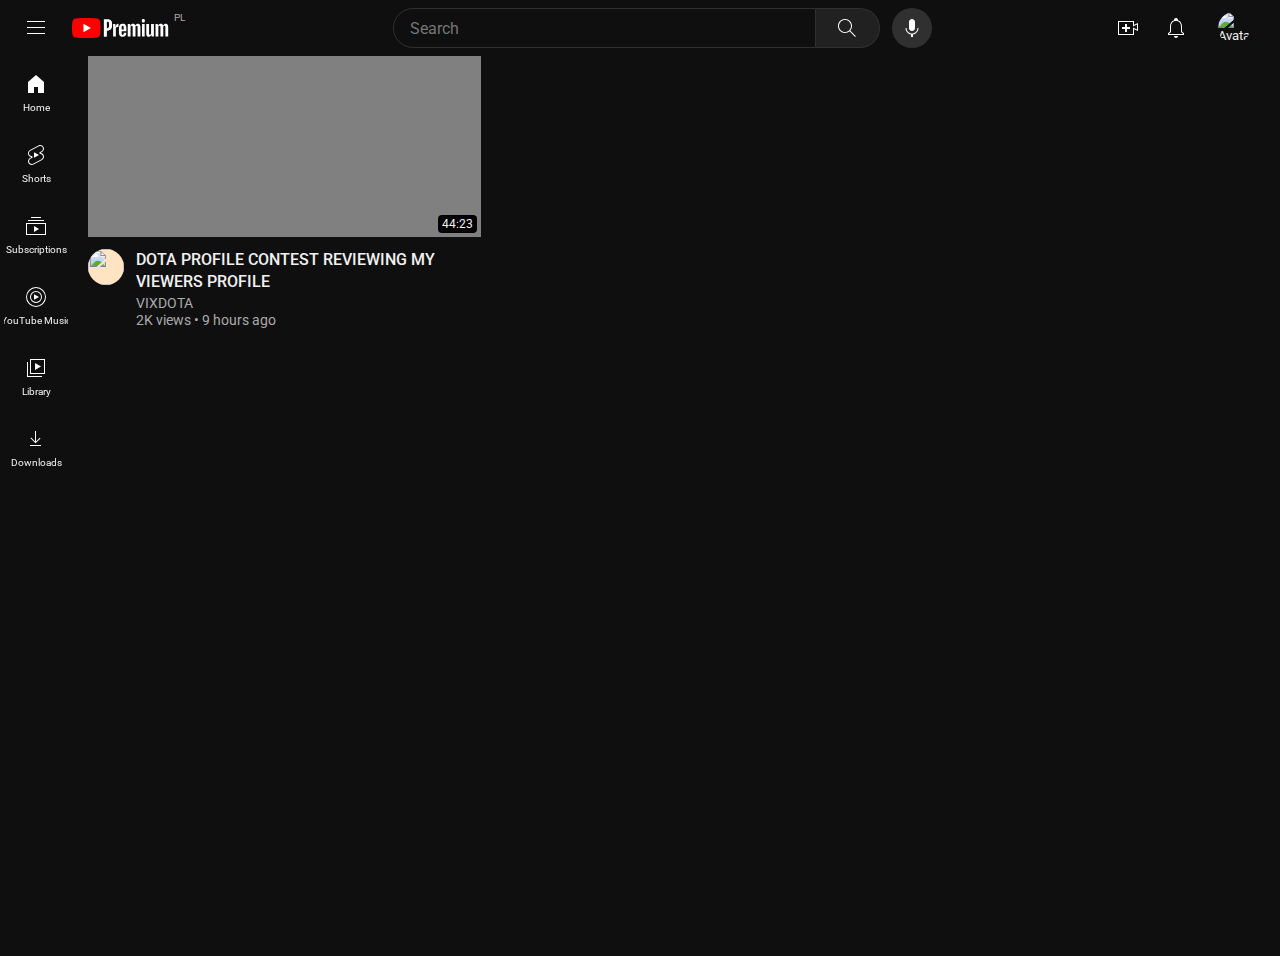
==== view/index.html @ b0b5888b "create a new folder for html files, edit app.js" ====
<!DOCTYPE html>
<html lang="en">
  <head>
    <meta charset="UTF-8" />
    <meta http-equiv="X-UA-Compatible" content="IE=edge" />
    <meta name="viewport" content="width=device-width, initial-scale=1.0" />
    <link rel="stylesheet" href="../css/style.css" />
    <link
      rel="shortcut icon"
      href="https://www.youtube.com/s/desktop/344b7a23/img/favicon.ico"
      type="image/x-icon"
    />
    <script
      src="https://kit.fontawesome.com/1f5d0d2686.js"
      crossorigin="anonymous"
    ></script>
    <script defer type="module" src="../js/app.js"></script>
    <title>YouTube</title>
  </head>
  <body>
    <header class="header" id="header"></header>
	  <aside class="sections"></aside>

		
    <main class="main">
      <div class="main-container">
        <!-- slider -->
        <!-- <section class="slider">
          <div class="slider-container">fkdslfdsjfkjdsfkldsjfksdl</div>
        </section> -->
				
        <!-- end of slider -->
        <div class="video">
          <div class="video-container">
            <div class="video__item">
              <div class="video__thumbnail">
                <img src="" alt="" />
                <p class="video__time">44:23</p>
              </div>
              <div class="video__desc">
                <div class="video__icon">
                  <img src="" alt="" />
                </div>
                <div class="video__info">
                  <h2 class="video__title">
                    DOTA PROFILE CONTEST REVIEWING MY VIEWERS PROFILE
                  </h2>
                  <a href="" class="video__channel">VIXDOTA</a>
                  <p class="video__views">2K views &bullet; 9 hours ago</p>
                </div>
                <div class="video__options"></div>
              </div>
            </div>
          </div>
        </div>
      </div>
    </main>

    <!-- trend -->
    <!-- <section class="trend">fjdsklfjdsklfdsjkfldsjklfdjsl</section> -->
    <!-- end of trend -->
  </body>
</html>
---- css/style.css ----
@import url("https://fonts.googleapis.com/css2?family=Roboto:wght@400;500&display=swap");
* {
  margin: 0;
  padding: 0;
  color: #f1f1f1;
  font-family: "Roboto", Arial, sans-serif; }

body {
  background-color: #0f0f0f; }

.icon {
  width: 24px;
  height: 24px;
  fill: #fff;
  cursor: pointer; }

.header {
  box-sizing: border-box;
  display: grid;
  grid-template-columns: min-content 1fr;
  grid-template-areas: "header header" "aside slider";
  width: 100%;
  position: fixed;
  top: 0;
  left: 0;
  background-color: #0f0f0f;
  z-index: 2; }
  .header-container {
    display: flex;
    justify-content: space-between;
    grid-area: header;
    padding: 0 16px;
    height: 56px; }
  .header__icon {
    width: 97px;
    height: 20px;
    display: flex;
    padding: 18px 14px 18px 16px;
    position: relative;
    cursor: pointer; }
    .header__icon sup {
      position: absolute;
      right: -2px;
      top: 12px;
      color: #aaaaaa;
      font-size: 10px; }
  .header-menu {
    display: flex;
    align-items: center; }
  .header__burger {
    background: none;
    border: none;
    fill: #fff;
    width: 40px;
    height: 40px;
    padding: 8px;
    cursor: pointer;
    border-radius: 50%; }
    .header__burger:hover {
      background: rgba(113, 113, 113, 0.3); }

.search {
  display: flex;
  align-items: center;
  justify-content: center;
  width: 60%; }
  .search__line {
    display: flex;
    align-items: center;
    margin-left: 34px;
    border: 1px solid #303030;
    border-radius: 40px 0 0 40px;
    width: calc(70% - 104px);
    position: relative; }
  .search__search {
    width: 20px;
    height: 20px;
    fill: #fff;
    align-self: center;
    padding: 0 0 0 16px;
    display: none; }
  .search__input {
    height: 38px;
    display: flex;
    width: calc(100% - 45px - 40px);
    padding: 0 4px 0 16px; }
    .search__input input {
      border: none;
      background-color: transparent;
      font-size: 16px;
      width: 100%; }
      .search__input input:focus {
        outline: none; }
  .search__button {
    width: 64px;
    height: 40px;
    background-color: #ffffff14;
    border: 1px solid #303030;
    border-left: none;
    padding: 1px 6px;
    border-radius: 0 40px 40px 0;
    cursor: pointer; }
  .search__icon {
    margin: 0 auto; }
  .search__mic {
    width: 40px;
    height: 40px;
    margin-left: 12px;
    display: flex;
    background-color: #303030;
    border-radius: 50%;
    cursor: pointer; }
    .search__mic:hover {
      background-color: #4e4e4e; }
    .search__mic svg {
      width: 24px;
      height: 24px;
      margin: auto;
      align-self: center; }

.clear {
  position: absolute;
  right: 0;
  border: none;
  cursor: pointer;
  background-color: transparent;
  width: 40px;
  height: 40px;
  border-radius: 50%;
  opacity: 0; }
  .clear:hover {
    background: rgba(113, 113, 113, 0.3); }
  .clear-container {
    width: 24px;
    height: 24px;
    margin: auto; }
  .clear svg {
    fill: white; }

.icons {
  display: flex;
  align-items: center; }
  .icons__create {
    padding: 8px;
    margin-right: 8px;
    border-radius: 50%; }
    .icons__create:hover {
      background: rgba(113, 113, 113, 0.3); }
  .icons__bell {
    padding: 8px;
    margin-right: 8px;
    border-radius: 50%; }
    .icons__bell:hover {
      background: rgba(113, 113, 113, 0.3); }
  .icons__button {
    background: none;
    border: none;
    padding: 1px 6px;
    cursor: pointer; }
  .icons__avatar {
    border-radius: 50%;
    overflow: hidden;
    margin: 0 8px; }
    .icons__avatar img {
      width: 32px;
      height: 32px;
      display: block; }

.sections {
  width: 64px;
  padding: 0 4px;
  position: fixed; }
  .sections.expand {
    width: 216px;
    padding: 12px;
    top: 56px;
    bottom: 0;
    position: fixed;
    overflow-y: scroll; }
  .sections:hover::-webkit-scrollbar {
    display: block; }
  .sections::-webkit-scrollbar {
    display: none;
    width: 8px; }
  .sections::-webkit-scrollbar-thumb {
    background-color: #ffffff58;
    border-radius: 15px; }
  .sections-container {
    padding: 16px 0 14px;
    display: flex;
    flex-direction: column;
    align-items: center;
    overflow: hidden;
    border-radius: 10px;
    cursor: pointer; }
    .sections-container:hover {
      background-color: #7171714d; }
  .sections__icon {
    width: 24px;
    height: 24px;
    fill: white;
    margin-bottom: 6px; }
  .sections__text {
    font-size: 10px;
    white-space: nowrap;
    text-overflow: ellipsis; }
  .sections__item {
    display: flex;
    align-items: center;
    padding: 0 12px;
    height: 40px;
    cursor: pointer;
    border-radius: 10px;
    text-decoration: none; }
    .sections__item:hover {
      background-color: #7171714d; }
  .sections-open {
    position: relative;
    left: -240px; }
  .sections__hr {
    margin: 12px 0;
    border: 0.5px solid #7171714d; }
  .sections__heading {
    font-size: 16px;
    padding: 6px 12px 4px; }

.expand .sections__text {
  font-size: 14px; }
.expand .sections-open {
  left: 0; }
.expand .sections__icon {
  margin: 0;
  margin-right: 24px; }

.slider {
  grid-area: slider; }

.main {
  min-height: 100vh;
  margin: 56px 0 0 72px; }

.video-container {
  margin-left: 16px; }
.video__item {
  width: 33%; }
.video__thumbnail {
  position: relative; }
  .video__thumbnail img {
    height: 181px;
    background-color: gray;
    display: block; }
.video__time {
  position: absolute;
  right: 4px;
  bottom: 4px;
  background-color: #000;
  font-size: 12px;
  padding: 2px 4px;
  border-radius: 4px; }
.video__desc {
  margin-top: 12px;
  height: 76px;
  display: flex; }
.video__title {
  max-height: 44px;
  line-height: 22px;
  font-size: 16px;
  font-weight: 500;
  overflow: hidden;
  text-overflow: ellipsis; }
  @supports (-webkit-line-clamp: 2) {
    .video__title {
      overflow: hidden;
      text-overflow: ellipsis;
      white-space: initial;
      display: -webkit-box;
      -webkit-line-clamp: 2;
      -webkit-box-orient: vertical; } }
.video__channel {
  color: #aaa;
  text-decoration: none;
  font-size: 14px; }
.video__views {
  color: #aaa;
  font-size: 14px; }
.video__icon {
  flex-shrink: 0;
  margin-right: 12px;
  border-radius: 50%;
  overflow: hidden;
  width: 36px;
  height: 36px; }
  .video__icon img {
    width: 100%;
    height: 100%;
    display: block;
    background-color: bisque; }
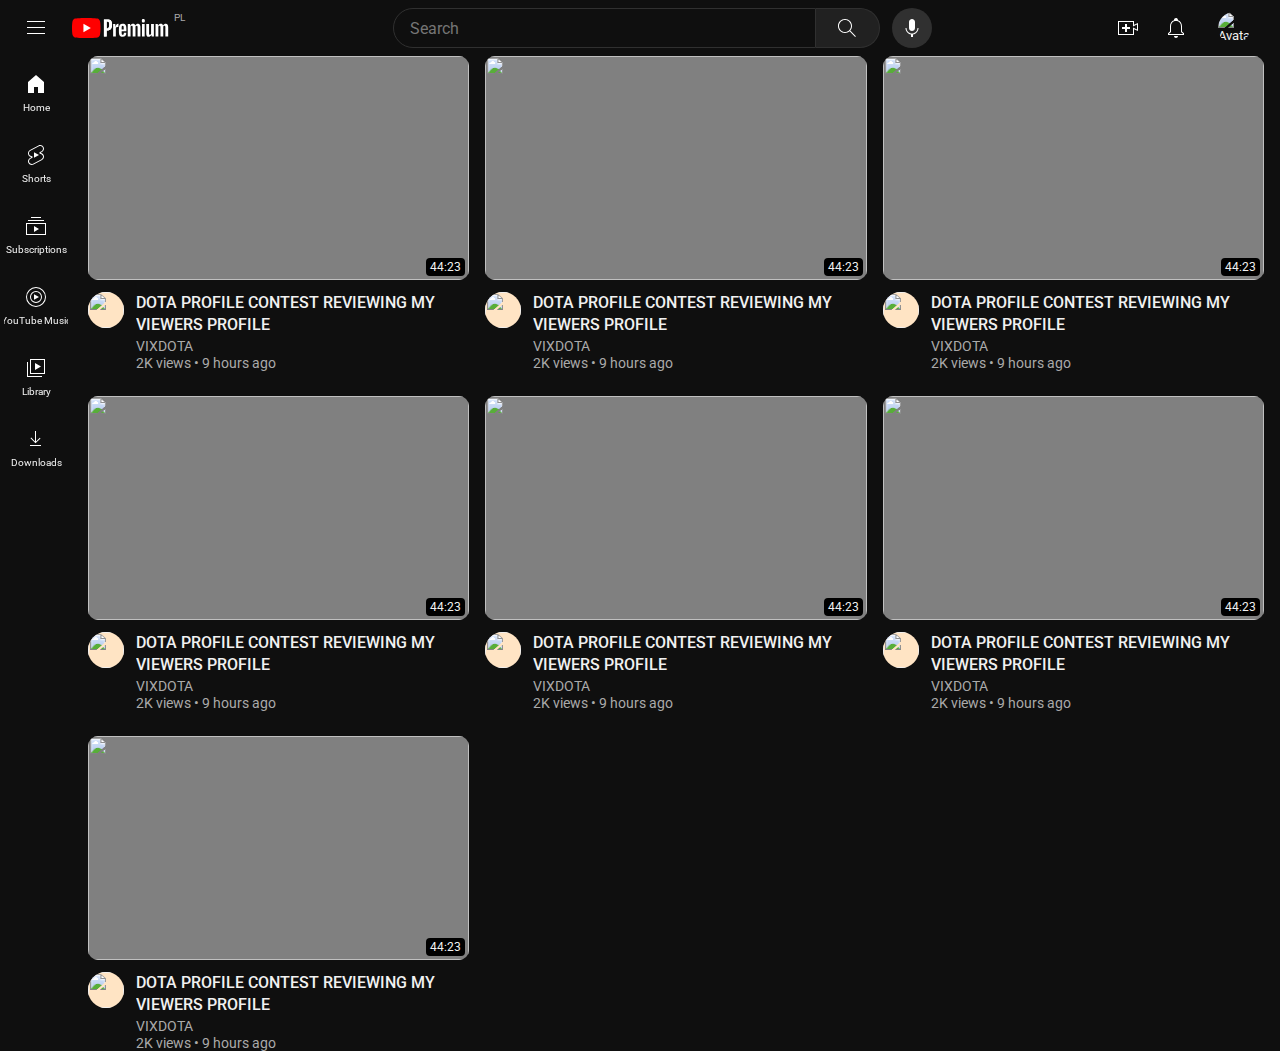
==== commit b4765703: "merge aseka and masterMara" ====
--- a/view/index.html
+++ b/view/index.html
@@ -4,7 +4,10 @@
     <meta charset="UTF-8" />
     <meta http-equiv="X-UA-Compatible" content="IE=edge" />
     <meta name="viewport" content="width=device-width, initial-scale=1.0" />
-    <link rel="stylesheet" href="../css/style.css" />
+    <link rel="stylesheet" href="../css/style.css"/>
+    <link rel="stylesheet" href="../css/main.css"/>
+    <link rel="stylesheet" href="../css/sections.css"/>
+    <link rel="stylesheet" href="../css/header.css"/>
     <link
       rel="shortcut icon"
       href="https://www.youtube.com/s/desktop/344b7a23/img/favicon.ico"
@@ -20,15 +23,12 @@
   <body>
     <header class="header" id="header"></header>
 	  <aside class="sections"></aside>
-
-		
     <main class="main">
       <div class="main-container">
         <!-- slider -->
         <!-- <section class="slider">
           <div class="slider-container">fkdslfdsjfkjdsfkldsjfksdl</div>
         </section> -->
-				
         <!-- end of slider -->
         <div class="video">
           <div class="video-container">
@@ -38,14 +38,149 @@
                 <p class="video__time">44:23</p>
               </div>
               <div class="video__desc">
-                <div class="video__icon">
+                <a href="" class="video__icon">
                   <img src="" alt="" />
-                </div>
+                </a>
                 <div class="video__info">
-                  <h2 class="video__title">
+                  <h2
+                    class="video__title"
+                    title="DOTA PROFILE CONTEST REVIEWING MY VIEWERS PROFILE"
+                  >
                     DOTA PROFILE CONTEST REVIEWING MY VIEWERS PROFILE
                   </h2>
-                  <a href="" class="video__channel">VIXDOTA</a>
+                  <a href="" class="video__channel" title="VIXDOTA">VIXDOTA</a>
+                  <p class="video__views">2K views &bullet; 9 hours ago</p>
+                </div>
+                <div class="video__options"></div>
+              </div>
+            </div>
+            <div class="video__item">
+              <div class="video__thumbnail">
+                <img src="" alt="" />
+                <p class="video__time">44:23</p>
+              </div>
+              <div class="video__desc">
+                <a href="" class="video__icon">
+                  <img src="" alt="" />
+                </a>
+                <div class="video__info">
+                  <h2
+                    class="video__title"
+                    title="DOTA PROFILE CONTEST REVIEWING MY VIEWERS PROFILE"
+                  >
+                    DOTA PROFILE CONTEST REVIEWING MY VIEWERS PROFILE
+                  </h2>
+                  <a href="" class="video__channel" title="VIXDOTA">VIXDOTA</a>
+                  <p class="video__views">2K views &bullet; 9 hours ago</p>
+                </div>
+                <div class="video__options"></div>
+              </div>
+            </div>
+            <div class="video__item">
+              <div class="video__thumbnail">
+                <img src="" alt="" />
+                <p class="video__time">44:23</p>
+              </div>
+              <div class="video__desc">
+                <a href="" class="video__icon">
+                  <img src="" alt="" />
+                </a>
+                <div class="video__info">
+                  <h2
+                    class="video__title"
+                    title="DOTA PROFILE CONTEST REVIEWING MY VIEWERS PROFILE"
+                  >
+                    DOTA PROFILE CONTEST REVIEWING MY VIEWERS PROFILE
+                  </h2>
+                  <a href="" class="video__channel" title="VIXDOTA">VIXDOTA</a>
+                  <p class="video__views">2K views &bullet; 9 hours ago</p>
+                </div>
+                <div class="video__options"></div>
+              </div>
+            </div>
+            <div class="video__item">
+              <div class="video__thumbnail">
+                <img src="" alt="" />
+                <p class="video__time">44:23</p>
+              </div>
+              <div class="video__desc">
+                <a href="" class="video__icon">
+                  <img src="" alt="" />
+                </a>
+                <div class="video__info">
+                  <h2
+                    class="video__title"
+                    title="DOTA PROFILE CONTEST REVIEWING MY VIEWERS PROFILE"
+                  >
+                    DOTA PROFILE CONTEST REVIEWING MY VIEWERS PROFILE
+                  </h2>
+                  <a href="" class="video__channel" title="VIXDOTA">VIXDOTA</a>
+                  <p class="video__views">2K views &bullet; 9 hours ago</p>
+                </div>
+                <div class="video__options"></div>
+              </div>
+            </div>
+            <div class="video__item">
+              <div class="video__thumbnail">
+                <img src="" alt="" />
+                <p class="video__time">44:23</p>
+              </div>
+              <div class="video__desc">
+                <a href="" class="video__icon">
+                  <img src="" alt="" />
+                </a>
+                <div class="video__info">
+                  <h2
+                    class="video__title"
+                    title="DOTA PROFILE CONTEST REVIEWING MY VIEWERS PROFILE"
+                  >
+                    DOTA PROFILE CONTEST REVIEWING MY VIEWERS PROFILE
+                  </h2>
+                  <a href="" class="video__channel" title="VIXDOTA">VIXDOTA</a>
+                  <p class="video__views">2K views &bullet; 9 hours ago</p>
+                </div>
+                <div class="video__options"></div>
+              </div>
+            </div>
+            <div class="video__item">
+              <div class="video__thumbnail">
+                <img src="" alt="" />
+                <p class="video__time">44:23</p>
+              </div>
+              <div class="video__desc">
+                <a href="" class="video__icon">
+                  <img src="" alt="" />
+                </a>
+                <div class="video__info">
+                  <h2
+                    class="video__title"
+                    title="DOTA PROFILE CONTEST REVIEWING MY VIEWERS PROFILE"
+                  >
+                    DOTA PROFILE CONTEST REVIEWING MY VIEWERS PROFILE
+                  </h2>
+                  <a href="" class="video__channel" title="VIXDOTA">VIXDOTA</a>
+                  <p class="video__views">2K views &bullet; 9 hours ago</p>
+                </div>
+                <div class="video__options"></div>
+              </div>
+            </div>
+            <div class="video__item">
+              <div class="video__thumbnail">
+                <img src="" alt="" />
+                <p class="video__time">44:23</p>
+              </div>
+              <div class="video__desc">
+                <a href="" class="video__icon">
+                  <img src="" alt="" />
+                </a>
+                <div class="video__info">
+                  <h2
+                    class="video__title"
+                    title="DOTA PROFILE CONTEST REVIEWING MY VIEWERS PROFILE"
+                  >
+                    DOTA PROFILE CONTEST REVIEWING MY VIEWERS PROFILE
+                  </h2>
+                  <a href="" class="video__channel" title="VIXDOTA">VIXDOTA</a>
                   <p class="video__views">2K views &bullet; 9 hours ago</p>
                 </div>
                 <div class="video__options"></div>
--- a/css/style.css
+++ b/css/style.css
@@ -7,291 +7,3 @@
 
 body {
   background-color: #0f0f0f; }
-
-.icon {
-  width: 24px;
-  height: 24px;
-  fill: #fff;
-  cursor: pointer; }
-
-.header {
-  box-sizing: border-box;
-  display: grid;
-  grid-template-columns: min-content 1fr;
-  grid-template-areas: "header header" "aside slider";
-  width: 100%;
-  position: fixed;
-  top: 0;
-  left: 0;
-  background-color: #0f0f0f;
-  z-index: 2; }
-  .header-container {
-    display: flex;
-    justify-content: space-between;
-    grid-area: header;
-    padding: 0 16px;
-    height: 56px; }
-  .header__icon {
-    width: 97px;
-    height: 20px;
-    display: flex;
-    padding: 18px 14px 18px 16px;
-    position: relative;
-    cursor: pointer; }
-    .header__icon sup {
-      position: absolute;
-      right: -2px;
-      top: 12px;
-      color: #aaaaaa;
-      font-size: 10px; }
-  .header-menu {
-    display: flex;
-    align-items: center; }
-  .header__burger {
-    background: none;
-    border: none;
-    fill: #fff;
-    width: 40px;
-    height: 40px;
-    padding: 8px;
-    cursor: pointer;
-    border-radius: 50%; }
-    .header__burger:hover {
-      background: rgba(113, 113, 113, 0.3); }
-
-.search {
-  display: flex;
-  align-items: center;
-  justify-content: center;
-  width: 60%; }
-  .search__line {
-    display: flex;
-    align-items: center;
-    margin-left: 34px;
-    border: 1px solid #303030;
-    border-radius: 40px 0 0 40px;
-    width: calc(70% - 104px);
-    position: relative; }
-  .search__search {
-    width: 20px;
-    height: 20px;
-    fill: #fff;
-    align-self: center;
-    padding: 0 0 0 16px;
-    display: none; }
-  .search__input {
-    height: 38px;
-    display: flex;
-    width: calc(100% - 45px - 40px);
-    padding: 0 4px 0 16px; }
-    .search__input input {
-      border: none;
-      background-color: transparent;
-      font-size: 16px;
-      width: 100%; }
-      .search__input input:focus {
-        outline: none; }
-  .search__button {
-    width: 64px;
-    height: 40px;
-    background-color: #ffffff14;
-    border: 1px solid #303030;
-    border-left: none;
-    padding: 1px 6px;
-    border-radius: 0 40px 40px 0;
-    cursor: pointer; }
-  .search__icon {
-    margin: 0 auto; }
-  .search__mic {
-    width: 40px;
-    height: 40px;
-    margin-left: 12px;
-    display: flex;
-    background-color: #303030;
-    border-radius: 50%;
-    cursor: pointer; }
-    .search__mic:hover {
-      background-color: #4e4e4e; }
-    .search__mic svg {
-      width: 24px;
-      height: 24px;
-      margin: auto;
-      align-self: center; }
-
-.clear {
-  position: absolute;
-  right: 0;
-  border: none;
-  cursor: pointer;
-  background-color: transparent;
-  width: 40px;
-  height: 40px;
-  border-radius: 50%;
-  opacity: 0; }
-  .clear:hover {
-    background: rgba(113, 113, 113, 0.3); }
-  .clear-container {
-    width: 24px;
-    height: 24px;
-    margin: auto; }
-  .clear svg {
-    fill: white; }
-
-.icons {
-  display: flex;
-  align-items: center; }
-  .icons__create {
-    padding: 8px;
-    margin-right: 8px;
-    border-radius: 50%; }
-    .icons__create:hover {
-      background: rgba(113, 113, 113, 0.3); }
-  .icons__bell {
-    padding: 8px;
-    margin-right: 8px;
-    border-radius: 50%; }
-    .icons__bell:hover {
-      background: rgba(113, 113, 113, 0.3); }
-  .icons__button {
-    background: none;
-    border: none;
-    padding: 1px 6px;
-    cursor: pointer; }
-  .icons__avatar {
-    border-radius: 50%;
-    overflow: hidden;
-    margin: 0 8px; }
-    .icons__avatar img {
-      width: 32px;
-      height: 32px;
-      display: block; }
-
-.sections {
-  width: 64px;
-  padding: 0 4px;
-  position: fixed; }
-  .sections.expand {
-    width: 216px;
-    padding: 12px;
-    top: 56px;
-    bottom: 0;
-    position: fixed;
-    overflow-y: scroll; }
-  .sections:hover::-webkit-scrollbar {
-    display: block; }
-  .sections::-webkit-scrollbar {
-    display: none;
-    width: 8px; }
-  .sections::-webkit-scrollbar-thumb {
-    background-color: #ffffff58;
-    border-radius: 15px; }
-  .sections-container {
-    padding: 16px 0 14px;
-    display: flex;
-    flex-direction: column;
-    align-items: center;
-    overflow: hidden;
-    border-radius: 10px;
-    cursor: pointer; }
-    .sections-container:hover {
-      background-color: #7171714d; }
-  .sections__icon {
-    width: 24px;
-    height: 24px;
-    fill: white;
-    margin-bottom: 6px; }
-  .sections__text {
-    font-size: 10px;
-    white-space: nowrap;
-    text-overflow: ellipsis; }
-  .sections__item {
-    display: flex;
-    align-items: center;
-    padding: 0 12px;
-    height: 40px;
-    cursor: pointer;
-    border-radius: 10px;
-    text-decoration: none; }
-    .sections__item:hover {
-      background-color: #7171714d; }
-  .sections-open {
-    position: relative;
-    left: -240px; }
-  .sections__hr {
-    margin: 12px 0;
-    border: 0.5px solid #7171714d; }
-  .sections__heading {
-    font-size: 16px;
-    padding: 6px 12px 4px; }
-
-.expand .sections__text {
-  font-size: 14px; }
-.expand .sections-open {
-  left: 0; }
-.expand .sections__icon {
-  margin: 0;
-  margin-right: 24px; }
-
-.slider {
-  grid-area: slider; }
-
-.main {
-  min-height: 100vh;
-  margin: 56px 0 0 72px; }
-
-.video-container {
-  margin-left: 16px; }
-.video__item {
-  width: 33%; }
-.video__thumbnail {
-  position: relative; }
-  .video__thumbnail img {
-    height: 181px;
-    background-color: gray;
-    display: block; }
-.video__time {
-  position: absolute;
-  right: 4px;
-  bottom: 4px;
-  background-color: #000;
-  font-size: 12px;
-  padding: 2px 4px;
-  border-radius: 4px; }
-.video__desc {
-  margin-top: 12px;
-  height: 76px;
-  display: flex; }
-.video__title {
-  max-height: 44px;
-  line-height: 22px;
-  font-size: 16px;
-  font-weight: 500;
-  overflow: hidden;
-  text-overflow: ellipsis; }
-  @supports (-webkit-line-clamp: 2) {
-    .video__title {
-      overflow: hidden;
-      text-overflow: ellipsis;
-      white-space: initial;
-      display: -webkit-box;
-      -webkit-line-clamp: 2;
-      -webkit-box-orient: vertical; } }
-.video__channel {
-  color: #aaa;
-  text-decoration: none;
-  font-size: 14px; }
-.video__views {
-  color: #aaa;
-  font-size: 14px; }
-.video__icon {
-  flex-shrink: 0;
-  margin-right: 12px;
-  border-radius: 50%;
-  overflow: hidden;
-  width: 36px;
-  height: 36px; }
-  .video__icon img {
-    width: 100%;
-    height: 100%;
-    display: block;
-    background-color: bisque; }
--- a/css/main.css
+++ b/css/main.css
@@ -0,0 +1,73 @@
+.main {
+  min-height: 100vh;
+  margin: 56px 0 0 72px; }
+
+.video-container {
+  margin: 0 16px;
+  display: grid;
+  grid-template-columns: repeat(auto-fit, minmax(300px, 1fr));
+  grid-auto-rows: 300px;
+  grid-column-gap: 1rem;
+  grid-row-gap: 40px; }
+.video__item {
+  display: block; }
+.video__thumbnail {
+  width: 100%;
+  height: calc(100% - 76px);
+  position: relative;
+  border-radius: 10px;
+  overflow: hidden; }
+  .video__thumbnail img {
+    width: 100%;
+    height: 100%;
+    background-color: gray;
+    display: block; }
+.video__time {
+  position: absolute;
+  right: 4px;
+  bottom: 4px;
+  background-color: #000;
+  font-size: 12px;
+  padding: 2px 4px;
+  border-radius: 4px; }
+.video__desc {
+  margin-top: 12px;
+  height: 76px;
+  display: flex; }
+.video__title {
+  max-height: 44px;
+  line-height: 22px;
+  font-size: 16px;
+  font-weight: 500;
+  overflow: hidden;
+  text-overflow: ellipsis;
+  cursor: pointer; }
+  @supports (-webkit-line-clamp: 2) {
+    .video__title {
+      overflow: hidden;
+      text-overflow: ellipsis;
+      white-space: initial;
+      display: -webkit-box;
+      -webkit-line-clamp: 2;
+      -webkit-box-orient: vertical; } }
+.video__channel {
+  color: #aaa;
+  text-decoration: none;
+  font-size: 14px; }
+  .video__channel:hover {
+    color: #f1f1f1; }
+.video__views {
+  color: #aaa;
+  font-size: 14px; }
+.video__icon {
+  flex-shrink: 0;
+  margin-right: 12px;
+  border-radius: 50%;
+  overflow: hidden;
+  width: 36px;
+  height: 36px; }
+  .video__icon img {
+    width: 100%;
+    height: 100%;
+    display: block;
+    background-color: bisque; }
--- a/css/sections.css
+++ b/css/sections.css
@@ -0,0 +1,64 @@
+.sections {
+  width: 64px;
+  padding: 0 4px; }
+  .sections.expand {
+    width: 216px;
+    padding: 12px;
+    top: 56px;
+    bottom: 0;
+    position: fixed;
+    overflow-y: scroll; }
+  .sections:hover::-webkit-scrollbar {
+    display: block; }
+  .sections::-webkit-scrollbar {
+    display: none;
+    width: 8px; }
+  .sections::-webkit-scrollbar-thumb {
+    background-color: #ffffff58;
+    border-radius: 15px; }
+  .sections-container {
+    padding: 16px 0 14px;
+    display: flex;
+    flex-direction: column;
+    align-items: center;
+    overflow: hidden;
+    border-radius: 10px;
+    cursor: pointer; }
+    .sections-container:hover {
+      background-color: #7171714d; }
+  .sections__icon {
+    width: 24px;
+    height: 24px;
+    fill: white;
+    margin-bottom: 6px; }
+  .sections__text {
+    font-size: 10px;
+    white-space: nowrap;
+    text-overflow: ellipsis; }
+  .sections__item {
+    display: flex;
+    align-items: center;
+    padding: 0 12px;
+    height: 40px;
+    cursor: pointer;
+    border-radius: 10px;
+    text-decoration: none; }
+    .sections__item:hover {
+      background-color: #7171714d; }
+  .sections-open {
+    position: relative;
+    left: -240px; }
+  .sections__hr {
+    margin: 12px 0;
+    border: 0.5px solid #7171714d; }
+  .sections__heading {
+    font-size: 16px;
+    padding: 6px 12px 4px; }
+
+.expand .sections__text {
+  font-size: 14px; }
+.expand .sections-open {
+  left: 0; }
+.expand .sections__icon {
+  margin: 0;
+  margin-right: 24px; }
--- a/css/header.css
+++ b/css/header.css
@@ -0,0 +1,226 @@
+.icon {
+  width: 24px;
+  height: 24px;
+  fill: #fff;
+  cursor: pointer; }
+
+.header {
+  box-sizing: border-box;
+  display: grid;
+  grid-template-columns: min-content 1fr;
+  grid-template-areas: "header header" "aside slider";
+  width: 100%;
+  position: fixed;
+  top: 0;
+  left: 0;
+  background-color: #0f0f0f;
+  z-index: 2; }
+  .header-container {
+    display: flex;
+    justify-content: space-between;
+    grid-area: header;
+    padding: 0 16px;
+    height: 56px; }
+  .header__icon {
+    width: 97px;
+    height: 20px;
+    display: flex;
+    padding: 18px 14px 18px 16px;
+    position: relative;
+    cursor: pointer; }
+    .header__icon sup {
+      position: absolute;
+      right: -2px;
+      top: 12px;
+      color: #aaaaaa;
+      font-size: 10px; }
+  .header-menu {
+    display: flex;
+    align-items: center; }
+  .header__burger {
+    background: none;
+    border: none;
+    fill: #fff;
+    width: 40px;
+    height: 40px;
+    padding: 8px;
+    cursor: pointer;
+    border-radius: 50%; }
+    .header__burger:hover {
+      background: rgba(113, 113, 113, 0.3); }
+
+.search {
+  display: flex;
+  align-items: center;
+  justify-content: center;
+  width: 60%; }
+  .search__line {
+    display: flex;
+    align-items: center;
+    margin-left: 34px;
+    border: 1px solid #303030;
+    border-radius: 40px 0 0 40px;
+    width: calc(70% - 104px);
+    position: relative; }
+  .search__search {
+    width: 20px;
+    height: 20px;
+    fill: #fff;
+    align-self: center;
+    padding: 0 0 0 16px;
+    display: none; }
+  .search__input {
+    height: 38px;
+    display: flex;
+    width: calc(100% - 45px - 40px);
+    padding: 0 4px 0 16px; }
+    .search__input input {
+      border: none;
+      background-color: transparent;
+      font-size: 16px;
+      width: 100%; }
+      .search__input input:focus {
+        outline: none; }
+  .search__button {
+    width: 64px;
+    height: 40px;
+    background-color: #ffffff14;
+    border: 1px solid #303030;
+    border-left: none;
+    padding: 1px 6px;
+    border-radius: 0 40px 40px 0;
+    cursor: pointer; }
+  .search__icon {
+    margin: 0 auto; }
+  .search__mic {
+    width: 40px;
+    height: 40px;
+    margin-left: 12px;
+    display: flex;
+    background-color: #303030;
+    border-radius: 50%;
+    cursor: pointer; }
+    .search__mic:hover {
+      background-color: #4e4e4e; }
+    .search__mic svg {
+      width: 24px;
+      height: 24px;
+      margin: auto;
+      align-self: center; }
+
+.clear {
+  position: absolute;
+  right: 0;
+  border: none;
+  cursor: pointer;
+  background-color: transparent;
+  width: 40px;
+  height: 40px;
+  border-radius: 50%;
+  opacity: 0; }
+  .clear:hover {
+    background: rgba(113, 113, 113, 0.3); }
+  .clear-container {
+    width: 24px;
+    height: 24px;
+    margin: auto; }
+  .clear svg {
+    fill: white; }
+
+.icons {
+  display: flex;
+  align-items: center; }
+  .icons__create {
+    padding: 8px;
+    margin-right: 8px;
+    border-radius: 50%; }
+    .icons__create:hover {
+      background: rgba(113, 113, 113, 0.3); }
+  .icons__bell {
+    padding: 8px;
+    margin-right: 8px;
+    border-radius: 50%; }
+    .icons__bell:hover {
+      background: rgba(113, 113, 113, 0.3); }
+  .icons__button {
+    background: none;
+    border: none;
+    padding: 1px 6px;
+    cursor: pointer; }
+  .icons__avatar {
+    border-radius: 50%;
+    overflow: hidden;
+    margin: 0 8px; }
+    .icons__avatar img {
+      width: 32px;
+      height: 32px;
+      display: block; }
+
+.sections {
+  width: 64px;
+  padding: 0 4px;
+  position: fixed; }
+  .sections.expand {
+    width: 216px;
+    padding: 12px;
+    top: 56px;
+    bottom: 0;
+    position: fixed;
+    overflow-y: scroll; }
+  .sections:hover::-webkit-scrollbar {
+    display: block; }
+  .sections::-webkit-scrollbar {
+    display: none;
+    width: 8px; }
+  .sections::-webkit-scrollbar-thumb {
+    background-color: #ffffff58;
+    border-radius: 15px; }
+  .sections-container {
+    padding: 16px 0 14px;
+    display: flex;
+    flex-direction: column;
+    align-items: center;
+    overflow: hidden;
+    border-radius: 10px;
+    cursor: pointer; }
+    .sections-container:hover {
+      background-color: #7171714d; }
+  .sections__icon {
+    width: 24px;
+    height: 24px;
+    fill: white;
+    margin-bottom: 6px; }
+  .sections__text {
+    font-size: 10px;
+    white-space: nowrap;
+    text-overflow: ellipsis; }
+  .sections__item {
+    display: flex;
+    align-items: center;
+    padding: 0 12px;
+    height: 40px;
+    cursor: pointer;
+    border-radius: 10px;
+    text-decoration: none; }
+    .sections__item:hover {
+      background-color: #7171714d; }
+  .sections-open {
+    position: relative;
+    left: -240px; }
+  .sections__hr {
+    margin: 12px 0;
+    border: 0.5px solid #7171714d; }
+  .sections__heading {
+    font-size: 16px;
+    padding: 6px 12px 4px; }
+
+.expand .sections__text {
+  font-size: 14px; }
+.expand .sections-open {
+  left: 0; }
+.expand .sections__icon {
+  margin: 0;
+  margin-right: 24px; }
+
+.slider {
+  grid-area: slider; }
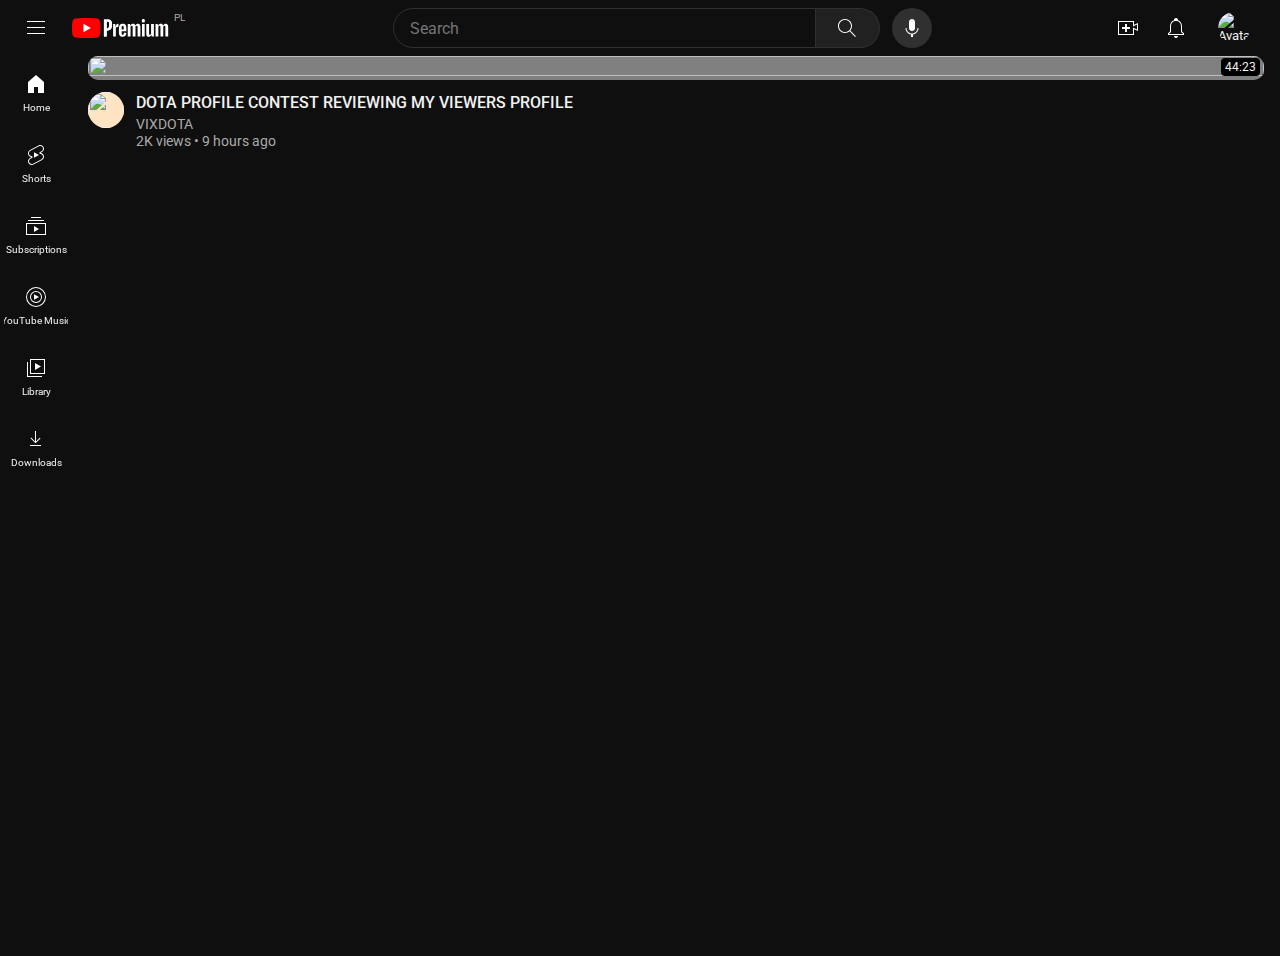
==== commit 2a9f581f: "fetch start" ====
--- a/view/index.html
+++ b/view/index.html
@@ -4,10 +4,10 @@
     <meta charset="UTF-8" />
     <meta http-equiv="X-UA-Compatible" content="IE=edge" />
     <meta name="viewport" content="width=device-width, initial-scale=1.0" />
-    <link rel="stylesheet" href="../css/style.css"/>
-    <link rel="stylesheet" href="../css/main.css"/>
-    <link rel="stylesheet" href="../css/sections.css"/>
-    <link rel="stylesheet" href="../css/header.css"/>
+    <link rel="stylesheet" href="../css/style.css" />
+    <link rel="stylesheet" href="../css/main.css" />
+    <link rel="stylesheet" href="../css/sections.css" />
+    <link rel="stylesheet" href="../css/header.css" />
     <link
       rel="shortcut icon"
       href="https://www.youtube.com/s/desktop/344b7a23/img/favicon.ico"
@@ -17,12 +17,14 @@
       src="https://kit.fontawesome.com/1f5d0d2686.js"
       crossorigin="anonymous"
     ></script>
+    <script defer src="../js/api.js"></script>
     <script defer type="module" src="../js/app.js"></script>
+    <script defer src="../js/main.js"></script>
     <title>YouTube</title>
   </head>
   <body>
     <header class="header" id="header"></header>
-	  <aside class="sections"></aside>
+    <aside class="sections"></aside>
     <main class="main">
       <div class="main-container">
         <!-- slider -->
@@ -32,138 +34,6 @@
         <!-- end of slider -->
         <div class="video">
           <div class="video-container">
-            <div class="video__item">
-              <div class="video__thumbnail">
-                <img src="" alt="" />
-                <p class="video__time">44:23</p>
-              </div>
-              <div class="video__desc">
-                <a href="" class="video__icon">
-                  <img src="" alt="" />
-                </a>
-                <div class="video__info">
-                  <h2
-                    class="video__title"
-                    title="DOTA PROFILE CONTEST REVIEWING MY VIEWERS PROFILE"
-                  >
-                    DOTA PROFILE CONTEST REVIEWING MY VIEWERS PROFILE
-                  </h2>
-                  <a href="" class="video__channel" title="VIXDOTA">VIXDOTA</a>
-                  <p class="video__views">2K views &bullet; 9 hours ago</p>
-                </div>
-                <div class="video__options"></div>
-              </div>
-            </div>
-            <div class="video__item">
-              <div class="video__thumbnail">
-                <img src="" alt="" />
-                <p class="video__time">44:23</p>
-              </div>
-              <div class="video__desc">
-                <a href="" class="video__icon">
-                  <img src="" alt="" />
-                </a>
-                <div class="video__info">
-                  <h2
-                    class="video__title"
-                    title="DOTA PROFILE CONTEST REVIEWING MY VIEWERS PROFILE"
-                  >
-                    DOTA PROFILE CONTEST REVIEWING MY VIEWERS PROFILE
-                  </h2>
-                  <a href="" class="video__channel" title="VIXDOTA">VIXDOTA</a>
-                  <p class="video__views">2K views &bullet; 9 hours ago</p>
-                </div>
-                <div class="video__options"></div>
-              </div>
-            </div>
-            <div class="video__item">
-              <div class="video__thumbnail">
-                <img src="" alt="" />
-                <p class="video__time">44:23</p>
-              </div>
-              <div class="video__desc">
-                <a href="" class="video__icon">
-                  <img src="" alt="" />
-                </a>
-                <div class="video__info">
-                  <h2
-                    class="video__title"
-                    title="DOTA PROFILE CONTEST REVIEWING MY VIEWERS PROFILE"
-                  >
-                    DOTA PROFILE CONTEST REVIEWING MY VIEWERS PROFILE
-                  </h2>
-                  <a href="" class="video__channel" title="VIXDOTA">VIXDOTA</a>
-                  <p class="video__views">2K views &bullet; 9 hours ago</p>
-                </div>
-                <div class="video__options"></div>
-              </div>
-            </div>
-            <div class="video__item">
-              <div class="video__thumbnail">
-                <img src="" alt="" />
-                <p class="video__time">44:23</p>
-              </div>
-              <div class="video__desc">
-                <a href="" class="video__icon">
-                  <img src="" alt="" />
-                </a>
-                <div class="video__info">
-                  <h2
-                    class="video__title"
-                    title="DOTA PROFILE CONTEST REVIEWING MY VIEWERS PROFILE"
-                  >
-                    DOTA PROFILE CONTEST REVIEWING MY VIEWERS PROFILE
-                  </h2>
-                  <a href="" class="video__channel" title="VIXDOTA">VIXDOTA</a>
-                  <p class="video__views">2K views &bullet; 9 hours ago</p>
-                </div>
-                <div class="video__options"></div>
-              </div>
-            </div>
-            <div class="video__item">
-              <div class="video__thumbnail">
-                <img src="" alt="" />
-                <p class="video__time">44:23</p>
-              </div>
-              <div class="video__desc">
-                <a href="" class="video__icon">
-                  <img src="" alt="" />
-                </a>
-                <div class="video__info">
-                  <h2
-                    class="video__title"
-                    title="DOTA PROFILE CONTEST REVIEWING MY VIEWERS PROFILE"
-                  >
-                    DOTA PROFILE CONTEST REVIEWING MY VIEWERS PROFILE
-                  </h2>
-                  <a href="" class="video__channel" title="VIXDOTA">VIXDOTA</a>
-                  <p class="video__views">2K views &bullet; 9 hours ago</p>
-                </div>
-                <div class="video__options"></div>
-              </div>
-            </div>
-            <div class="video__item">
-              <div class="video__thumbnail">
-                <img src="" alt="" />
-                <p class="video__time">44:23</p>
-              </div>
-              <div class="video__desc">
-                <a href="" class="video__icon">
-                  <img src="" alt="" />
-                </a>
-                <div class="video__info">
-                  <h2
-                    class="video__title"
-                    title="DOTA PROFILE CONTEST REVIEWING MY VIEWERS PROFILE"
-                  >
-                    DOTA PROFILE CONTEST REVIEWING MY VIEWERS PROFILE
-                  </h2>
-                  <a href="" class="video__channel" title="VIXDOTA">VIXDOTA</a>
-                  <p class="video__views">2K views &bullet; 9 hours ago</p>
-                </div>
-                <div class="video__options"></div>
-              </div>
-            </div>
             <div class="video__item">
               <div class="video__thumbnail">
                 <img src="" alt="" />
--- a/css/style.css
+++ b/css/style.css
@@ -3,7 +3,9 @@
   margin: 0;
   padding: 0;
   color: #f1f1f1;
-  font-family: "Roboto", Arial, sans-serif; }
+  font-family: "Roboto", Arial, sans-serif;
+}
 
 body {
-  background-color: #0f0f0f; }
+  background-color: #0f0f0f;
+}/*# sourceMappingURL=style.css.map */--- a/css/main.css
+++ b/css/main.css
@@ -1,27 +1,29 @@
 .main {
   min-height: 100vh;
-  margin: 56px 0 0 72px; }
+  margin: 56px 0 0 72px;
+}
 
 .video-container {
   margin: 0 16px;
   display: grid;
   grid-template-columns: repeat(auto-fit, minmax(300px, 1fr));
-  grid-auto-rows: 300px;
   grid-column-gap: 1rem;
-  grid-row-gap: 40px; }
+  grid-row-gap: 40px;
+}
 .video__item {
-  display: block; }
+  display: block;
+}
 .video__thumbnail {
-  width: 100%;
-  height: calc(100% - 76px);
   position: relative;
   border-radius: 10px;
-  overflow: hidden; }
-  .video__thumbnail img {
-    width: 100%;
-    height: 100%;
-    background-color: gray;
-    display: block; }
+  overflow: hidden;
+}
+.video__thumbnail img {
+  width: 100%;
+  height: 100%;
+  background-color: gray;
+  display: block;
+}
 .video__time {
   position: absolute;
   right: 4px;
@@ -29,11 +31,13 @@
   background-color: #000;
   font-size: 12px;
   padding: 2px 4px;
-  border-radius: 4px; }
+  border-radius: 4px;
+}
 .video__desc {
   margin-top: 12px;
-  height: 76px;
-  display: flex; }
+  height: 100px;
+  display: flex;
+}
 .video__title {
   max-height: 44px;
   line-height: 22px;
@@ -41,33 +45,41 @@
   font-weight: 500;
   overflow: hidden;
   text-overflow: ellipsis;
-  cursor: pointer; }
-  @supports (-webkit-line-clamp: 2) {
-    .video__title {
-      overflow: hidden;
-      text-overflow: ellipsis;
-      white-space: initial;
-      display: -webkit-box;
-      -webkit-line-clamp: 2;
-      -webkit-box-orient: vertical; } }
+  cursor: pointer;
+}
+@supports (-webkit-line-clamp: 2) {
+  .video__title {
+    overflow: hidden;
+    text-overflow: ellipsis;
+    white-space: initial;
+    display: -webkit-box;
+    -webkit-line-clamp: 2;
+    -webkit-box-orient: vertical;
+  }
+}
 .video__channel {
   color: #aaa;
   text-decoration: none;
-  font-size: 14px; }
-  .video__channel:hover {
-    color: #f1f1f1; }
+  font-size: 14px;
+}
+.video__channel:hover {
+  color: #f1f1f1;
+}
 .video__views {
   color: #aaa;
-  font-size: 14px; }
+  font-size: 14px;
+}
 .video__icon {
   flex-shrink: 0;
   margin-right: 12px;
   border-radius: 50%;
   overflow: hidden;
   width: 36px;
-  height: 36px; }
-  .video__icon img {
-    width: 100%;
-    height: 100%;
-    display: block;
-    background-color: bisque; }
+  height: 36px;
+}
+.video__icon img {
+  width: 100%;
+  height: 100%;
+  display: block;
+  background-color: bisque;
+}/*# sourceMappingURL=main.css.map */--- a/css/sections.css
+++ b/css/sections.css
@@ -1,64 +1,81 @@
 .sections {
   width: 64px;
-  padding: 0 4px; }
-  .sections.expand {
-    width: 216px;
-    padding: 12px;
-    top: 56px;
-    bottom: 0;
-    position: fixed;
-    overflow-y: scroll; }
-  .sections:hover::-webkit-scrollbar {
-    display: block; }
-  .sections::-webkit-scrollbar {
-    display: none;
-    width: 8px; }
-  .sections::-webkit-scrollbar-thumb {
-    background-color: #ffffff58;
-    border-radius: 15px; }
-  .sections-container {
-    padding: 16px 0 14px;
-    display: flex;
-    flex-direction: column;
-    align-items: center;
-    overflow: hidden;
-    border-radius: 10px;
-    cursor: pointer; }
-    .sections-container:hover {
-      background-color: #7171714d; }
-  .sections__icon {
-    width: 24px;
-    height: 24px;
-    fill: white;
-    margin-bottom: 6px; }
-  .sections__text {
-    font-size: 10px;
-    white-space: nowrap;
-    text-overflow: ellipsis; }
-  .sections__item {
-    display: flex;
-    align-items: center;
-    padding: 0 12px;
-    height: 40px;
-    cursor: pointer;
-    border-radius: 10px;
-    text-decoration: none; }
-    .sections__item:hover {
-      background-color: #7171714d; }
-  .sections-open {
-    position: relative;
-    left: -240px; }
-  .sections__hr {
-    margin: 12px 0;
-    border: 0.5px solid #7171714d; }
-  .sections__heading {
-    font-size: 16px;
-    padding: 6px 12px 4px; }
+  padding: 0 4px;
+}
+.sections.expand {
+  width: 216px;
+  padding: 12px;
+  top: 56px;
+  bottom: 0;
+  position: fixed;
+  overflow-y: scroll;
+}
+.sections:hover::-webkit-scrollbar {
+  display: block;
+}
+.sections::-webkit-scrollbar {
+  display: none;
+  width: 8px;
+}
+.sections::-webkit-scrollbar-thumb {
+  background-color: rgba(255, 255, 255, 0.3450980392);
+  border-radius: 15px;
+}
+.sections-container {
+  padding: 16px 0 14px;
+  display: flex;
+  flex-direction: column;
+  align-items: center;
+  overflow: hidden;
+  border-radius: 10px;
+  cursor: pointer;
+}
+.sections-container:hover {
+  background-color: rgba(113, 113, 113, 0.3019607843);
+}
+.sections__icon {
+  width: 24px;
+  height: 24px;
+  fill: white;
+  margin-bottom: 6px;
+}
+.sections__text {
+  font-size: 10px;
+  white-space: nowrap;
+  text-overflow: ellipsis;
+}
+.sections__item {
+  display: flex;
+  align-items: center;
+  padding: 0 12px;
+  height: 40px;
+  cursor: pointer;
+  border-radius: 10px;
+  text-decoration: none;
+}
+.sections__item:hover {
+  background-color: rgba(113, 113, 113, 0.3019607843);
+}
+.sections-open {
+  position: relative;
+  left: -240px;
+}
+.sections__hr {
+  margin: 12px 0;
+  border: 0.5px solid rgba(113, 113, 113, 0.3019607843);
+}
+.sections__heading {
+  font-size: 16px;
+  padding: 6px 12px 4px;
+}
 
 .expand .sections__text {
-  font-size: 14px; }
+  font-size: 14px;
+}
 .expand .sections-open {
-  left: 0; }
+  left: 0;
+}
 .expand .sections__icon {
   margin: 0;
-  margin-right: 24px; }
+  margin-right: 24px;
+}/*# sourceMappingURL=sections.css.map */--- a/css/header.css
+++ b/css/header.css
@@ -2,7 +2,8 @@
   width: 24px;
   height: 24px;
   fill: #fff;
-  cursor: pointer; }
+  cursor: pointer;
+}
 
 .header {
   box-sizing: border-box;
@@ -14,99 +15,117 @@
   top: 0;
   left: 0;
   background-color: #0f0f0f;
-  z-index: 2; }
-  .header-container {
-    display: flex;
-    justify-content: space-between;
-    grid-area: header;
-    padding: 0 16px;
-    height: 56px; }
-  .header__icon {
-    width: 97px;
-    height: 20px;
-    display: flex;
-    padding: 18px 14px 18px 16px;
-    position: relative;
-    cursor: pointer; }
-    .header__icon sup {
-      position: absolute;
-      right: -2px;
-      top: 12px;
-      color: #aaaaaa;
-      font-size: 10px; }
-  .header-menu {
-    display: flex;
-    align-items: center; }
-  .header__burger {
-    background: none;
-    border: none;
-    fill: #fff;
-    width: 40px;
-    height: 40px;
-    padding: 8px;
-    cursor: pointer;
-    border-radius: 50%; }
-    .header__burger:hover {
-      background: rgba(113, 113, 113, 0.3); }
+  z-index: 2;
+}
+.header-container {
+  display: flex;
+  justify-content: space-between;
+  grid-area: header;
+  padding: 0 16px;
+  height: 56px;
+}
+.header__icon {
+  width: 97px;
+  height: 20px;
+  display: flex;
+  padding: 18px 14px 18px 16px;
+  position: relative;
+  cursor: pointer;
+}
+.header__icon sup {
+  position: absolute;
+  right: -2px;
+  top: 12px;
+  color: #aaaaaa;
+  font-size: 10px;
+}
+.header-menu {
+  display: flex;
+  align-items: center;
+}
+.header__burger {
+  background: none;
+  border: none;
+  fill: #fff;
+  width: 40px;
+  height: 40px;
+  padding: 8px;
+  cursor: pointer;
+  border-radius: 50%;
+}
+.header__burger:hover {
+  background: rgba(113, 113, 113, 0.3);
+}
 
 .search {
   display: flex;
   align-items: center;
   justify-content: center;
-  width: 60%; }
-  .search__line {
-    display: flex;
-    align-items: center;
-    margin-left: 34px;
-    border: 1px solid #303030;
-    border-radius: 40px 0 0 40px;
-    width: calc(70% - 104px);
-    position: relative; }
-  .search__search {
-    width: 20px;
-    height: 20px;
-    fill: #fff;
-    align-self: center;
-    padding: 0 0 0 16px;
-    display: none; }
-  .search__input {
-    height: 38px;
-    display: flex;
-    width: calc(100% - 45px - 40px);
-    padding: 0 4px 0 16px; }
-    .search__input input {
-      border: none;
-      background-color: transparent;
-      font-size: 16px;
-      width: 100%; }
-      .search__input input:focus {
-        outline: none; }
-  .search__button {
-    width: 64px;
-    height: 40px;
-    background-color: #ffffff14;
-    border: 1px solid #303030;
-    border-left: none;
-    padding: 1px 6px;
-    border-radius: 0 40px 40px 0;
-    cursor: pointer; }
-  .search__icon {
-    margin: 0 auto; }
-  .search__mic {
-    width: 40px;
-    height: 40px;
-    margin-left: 12px;
-    display: flex;
-    background-color: #303030;
-    border-radius: 50%;
-    cursor: pointer; }
-    .search__mic:hover {
-      background-color: #4e4e4e; }
-    .search__mic svg {
-      width: 24px;
-      height: 24px;
-      margin: auto;
-      align-self: center; }
+  width: 60%;
+}
+.search__line {
+  display: flex;
+  align-items: center;
+  margin-left: 34px;
+  border: 1px solid #303030;
+  border-radius: 40px 0 0 40px;
+  width: calc(70% - 104px);
+  position: relative;
+}
+.search__search {
+  width: 20px;
+  height: 20px;
+  fill: #fff;
+  align-self: center;
+  padding: 0 0 0 16px;
+  display: none;
+}
+.search__input {
+  height: 38px;
+  display: flex;
+  width: calc(100% - 45px - 40px);
+  padding: 0 4px 0 16px;
+}
+.search__input input {
+  border: none;
+  background-color: transparent;
+  font-size: 16px;
+  width: 100%;
+}
+.search__input input:focus {
+  outline: none;
+}
+.search__button {
+  width: 64px;
+  height: 40px;
+  background-color: rgba(255, 255, 255, 0.0784313725);
+  border: 1px solid #303030;
+  border-left: none;
+  padding: 1px 6px;
+  border-radius: 0 40px 40px 0;
+  cursor: pointer;
+}
+.search__icon {
+  margin: 0 auto;
+}
+.search__mic {
+  width: 40px;
+  height: 40px;
+  margin-left: 12px;
+  display: flex;
+  background-color: #303030;
+  border-radius: 50%;
+  cursor: pointer;
+}
+.search__mic:hover {
+  background-color: #4e4e4e;
+}
+.search__mic svg {
+  width: 24px;
+  height: 24px;
+  margin: auto;
+  align-self: center;
+}
 
 .clear {
   position: absolute;
@@ -117,110 +136,140 @@
   width: 40px;
   height: 40px;
   border-radius: 50%;
-  opacity: 0; }
-  .clear:hover {
-    background: rgba(113, 113, 113, 0.3); }
-  .clear-container {
-    width: 24px;
-    height: 24px;
-    margin: auto; }
-  .clear svg {
-    fill: white; }
+  opacity: 0;
+}
+.clear:hover {
+  background: rgba(113, 113, 113, 0.3);
+}
+.clear-container {
+  width: 24px;
+  height: 24px;
+  margin: auto;
+}
+.clear svg {
+  fill: white;
+}
 
 .icons {
   display: flex;
-  align-items: center; }
-  .icons__create {
-    padding: 8px;
-    margin-right: 8px;
-    border-radius: 50%; }
-    .icons__create:hover {
-      background: rgba(113, 113, 113, 0.3); }
-  .icons__bell {
-    padding: 8px;
-    margin-right: 8px;
-    border-radius: 50%; }
-    .icons__bell:hover {
-      background: rgba(113, 113, 113, 0.3); }
-  .icons__button {
-    background: none;
-    border: none;
-    padding: 1px 6px;
-    cursor: pointer; }
-  .icons__avatar {
-    border-radius: 50%;
-    overflow: hidden;
-    margin: 0 8px; }
-    .icons__avatar img {
-      width: 32px;
-      height: 32px;
-      display: block; }
+  align-items: center;
+}
+.icons__create {
+  padding: 8px;
+  margin-right: 8px;
+  border-radius: 50%;
+}
+.icons__create:hover {
+  background: rgba(113, 113, 113, 0.3);
+}
+.icons__bell {
+  padding: 8px;
+  margin-right: 8px;
+  border-radius: 50%;
+}
+.icons__bell:hover {
+  background: rgba(113, 113, 113, 0.3);
+}
+.icons__button {
+  background: none;
+  border: none;
+  padding: 1px 6px;
+  cursor: pointer;
+}
+.icons__avatar {
+  border-radius: 50%;
+  overflow: hidden;
+  margin: 0 8px;
+}
+.icons__avatar img {
+  width: 32px;
+  height: 32px;
+  display: block;
+}
 
 .sections {
   width: 64px;
   padding: 0 4px;
-  position: fixed; }
-  .sections.expand {
-    width: 216px;
-    padding: 12px;
-    top: 56px;
-    bottom: 0;
-    position: fixed;
-    overflow-y: scroll; }
-  .sections:hover::-webkit-scrollbar {
-    display: block; }
-  .sections::-webkit-scrollbar {
-    display: none;
-    width: 8px; }
-  .sections::-webkit-scrollbar-thumb {
-    background-color: #ffffff58;
-    border-radius: 15px; }
-  .sections-container {
-    padding: 16px 0 14px;
-    display: flex;
-    flex-direction: column;
-    align-items: center;
-    overflow: hidden;
-    border-radius: 10px;
-    cursor: pointer; }
-    .sections-container:hover {
-      background-color: #7171714d; }
-  .sections__icon {
-    width: 24px;
-    height: 24px;
-    fill: white;
-    margin-bottom: 6px; }
-  .sections__text {
-    font-size: 10px;
-    white-space: nowrap;
-    text-overflow: ellipsis; }
-  .sections__item {
-    display: flex;
-    align-items: center;
-    padding: 0 12px;
-    height: 40px;
-    cursor: pointer;
-    border-radius: 10px;
-    text-decoration: none; }
-    .sections__item:hover {
-      background-color: #7171714d; }
-  .sections-open {
-    position: relative;
-    left: -240px; }
-  .sections__hr {
-    margin: 12px 0;
-    border: 0.5px solid #7171714d; }
-  .sections__heading {
-    font-size: 16px;
-    padding: 6px 12px 4px; }
+  position: fixed;
+}
+.sections.expand {
+  width: 216px;
+  padding: 12px;
+  top: 56px;
+  bottom: 0;
+  position: fixed;
+  overflow-y: scroll;
+}
+.sections:hover::-webkit-scrollbar {
+  display: block;
+}
+.sections::-webkit-scrollbar {
+  display: none;
+  width: 8px;
+}
+.sections::-webkit-scrollbar-thumb {
+  background-color: rgba(255, 255, 255, 0.3450980392);
+  border-radius: 15px;
+}
+.sections-container {
+  padding: 16px 0 14px;
+  display: flex;
+  flex-direction: column;
+  align-items: center;
+  overflow: hidden;
+  border-radius: 10px;
+  cursor: pointer;
+}
+.sections-container:hover {
+  background-color: rgba(113, 113, 113, 0.3019607843);
+}
+.sections__icon {
+  width: 24px;
+  height: 24px;
+  fill: white;
+  margin-bottom: 6px;
+}
+.sections__text {
+  font-size: 10px;
+  white-space: nowrap;
+  text-overflow: ellipsis;
+}
+.sections__item {
+  display: flex;
+  align-items: center;
+  padding: 0 12px;
+  height: 40px;
+  cursor: pointer;
+  border-radius: 10px;
+  text-decoration: none;
+}
+.sections__item:hover {
+  background-color: rgba(113, 113, 113, 0.3019607843);
+}
+.sections-open {
+  position: relative;
+  left: -240px;
+}
+.sections__hr {
+  margin: 12px 0;
+  border: 0.5px solid rgba(113, 113, 113, 0.3019607843);
+}
+.sections__heading {
+  font-size: 16px;
+  padding: 6px 12px 4px;
+}
 
 .expand .sections__text {
-  font-size: 14px; }
+  font-size: 14px;
+}
 .expand .sections-open {
-  left: 0; }
+  left: 0;
+}
 .expand .sections__icon {
   margin: 0;
-  margin-right: 24px; }
+  margin-right: 24px;
+}
 
 .slider {
-  grid-area: slider; }
+  grid-area: slider;
+}/*# sourceMappingURL=header.css.map */